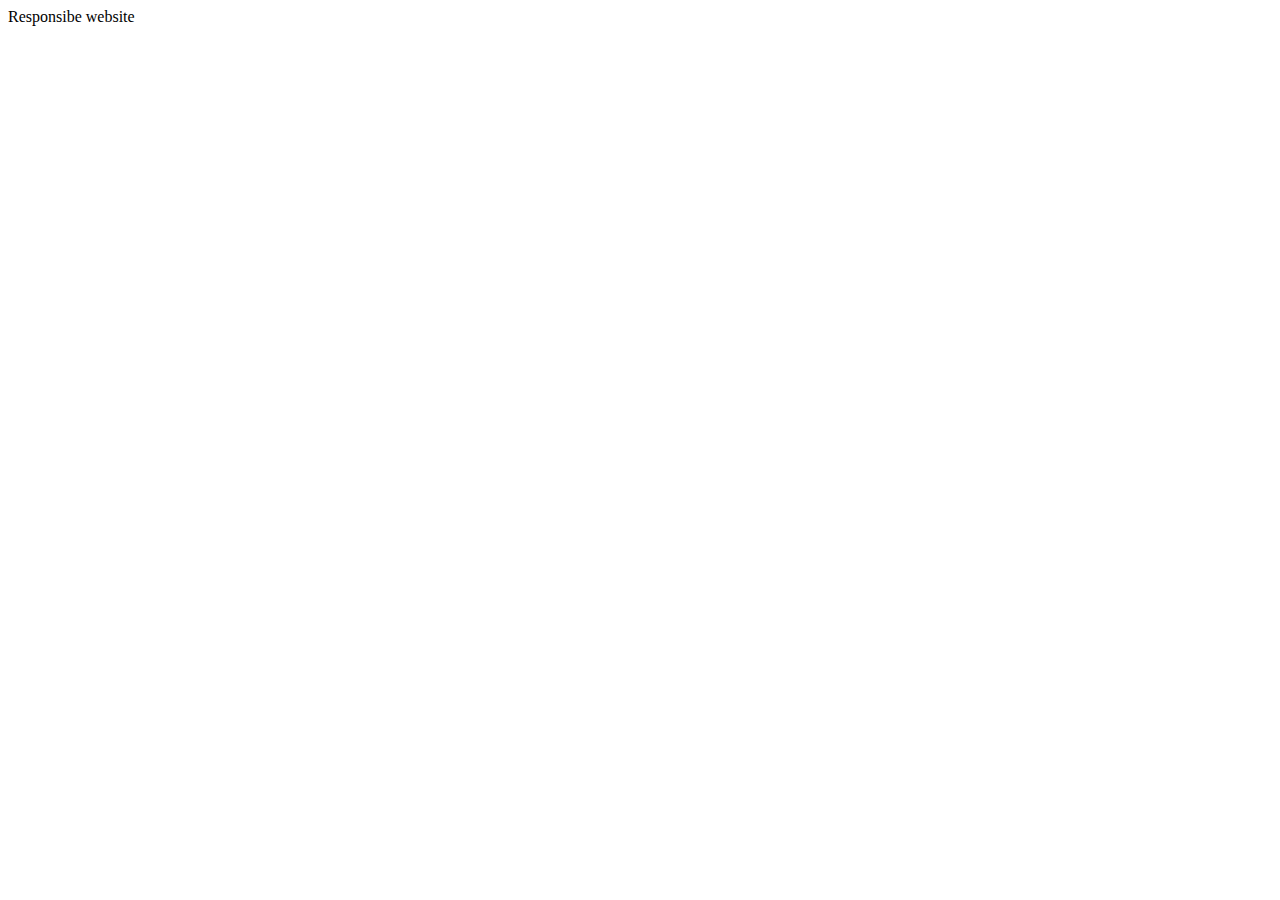
==== index.html @ 09dc8c7e "first commit" ====
<!DOCTYPE html>
<html lang="en">

<head>
    <meta charset="UTF-8">
    <meta http-equiv="X-UA-Compatible" content="IE=edge">
    <meta name="viewport" content="width=device-width, initial-scale=1.0">
    <title>Document</title>
</head>

<body>
    Responsibe website
</body>

</html>
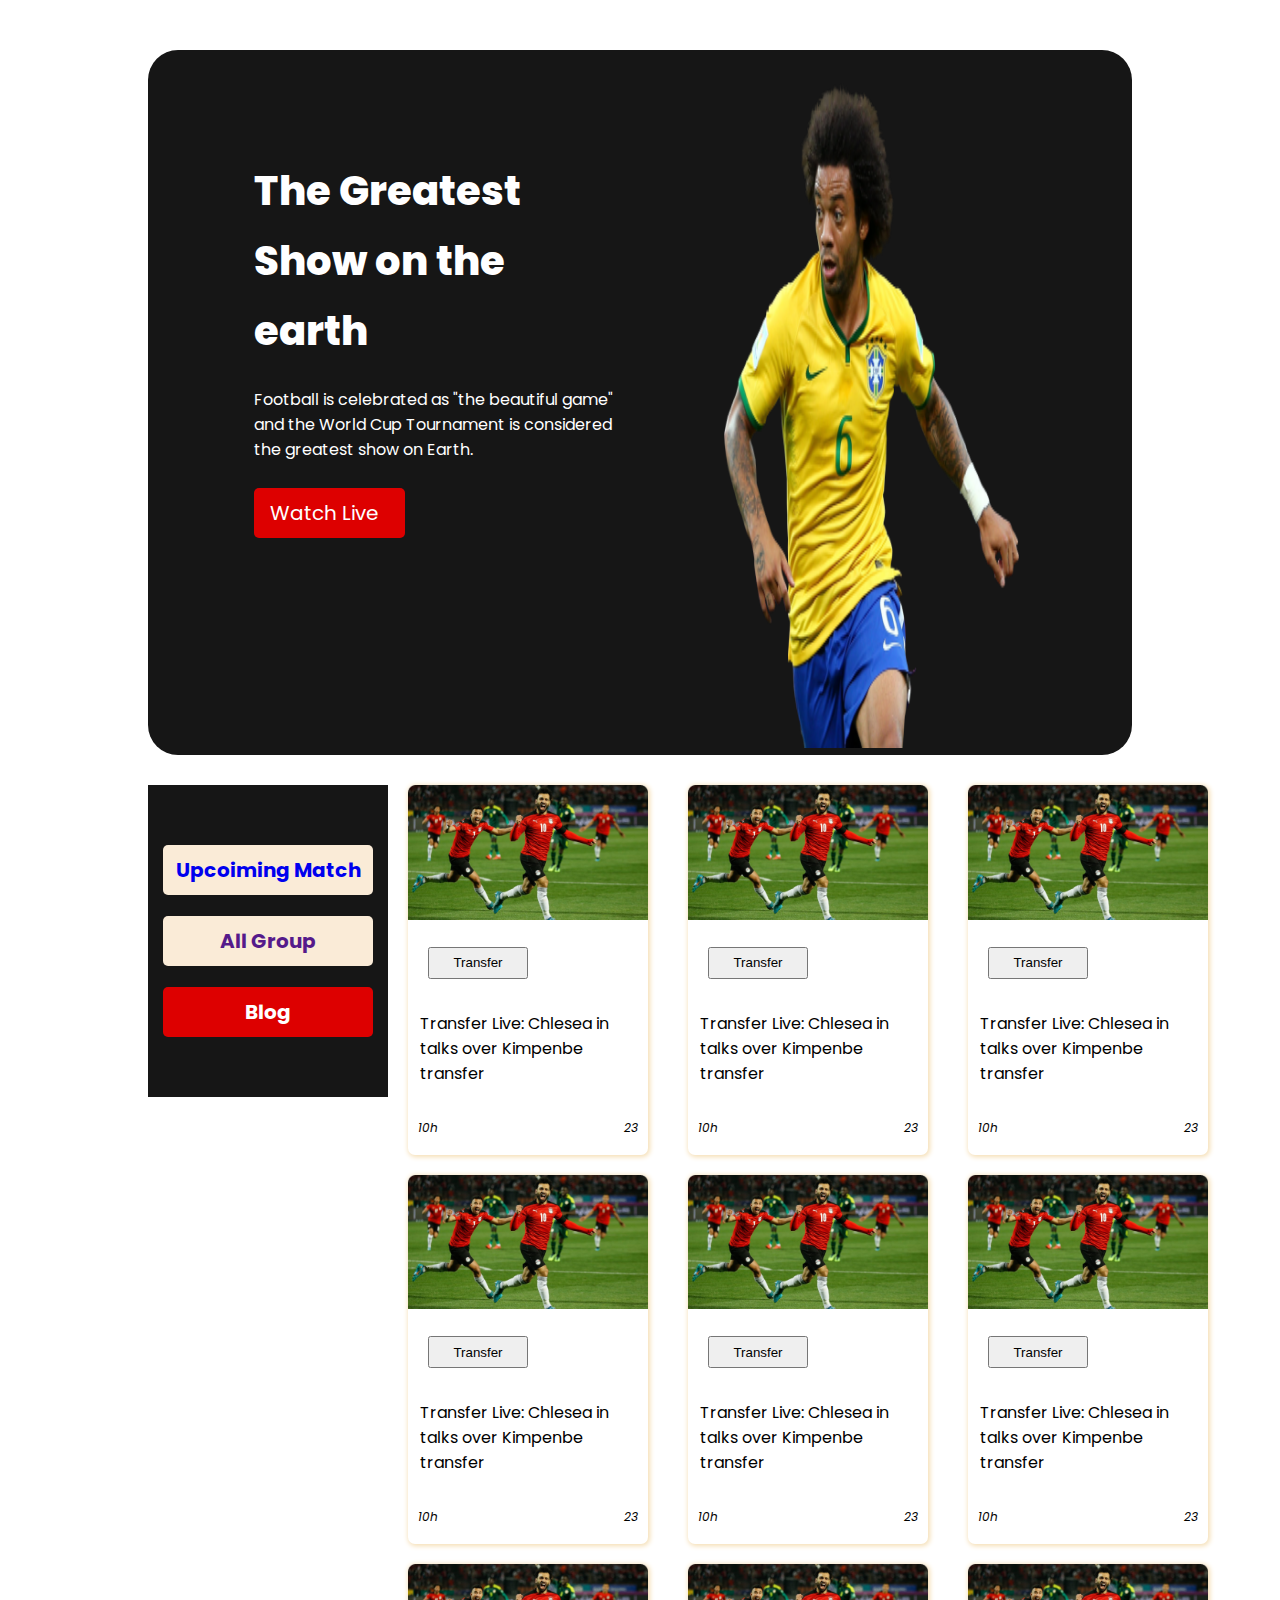
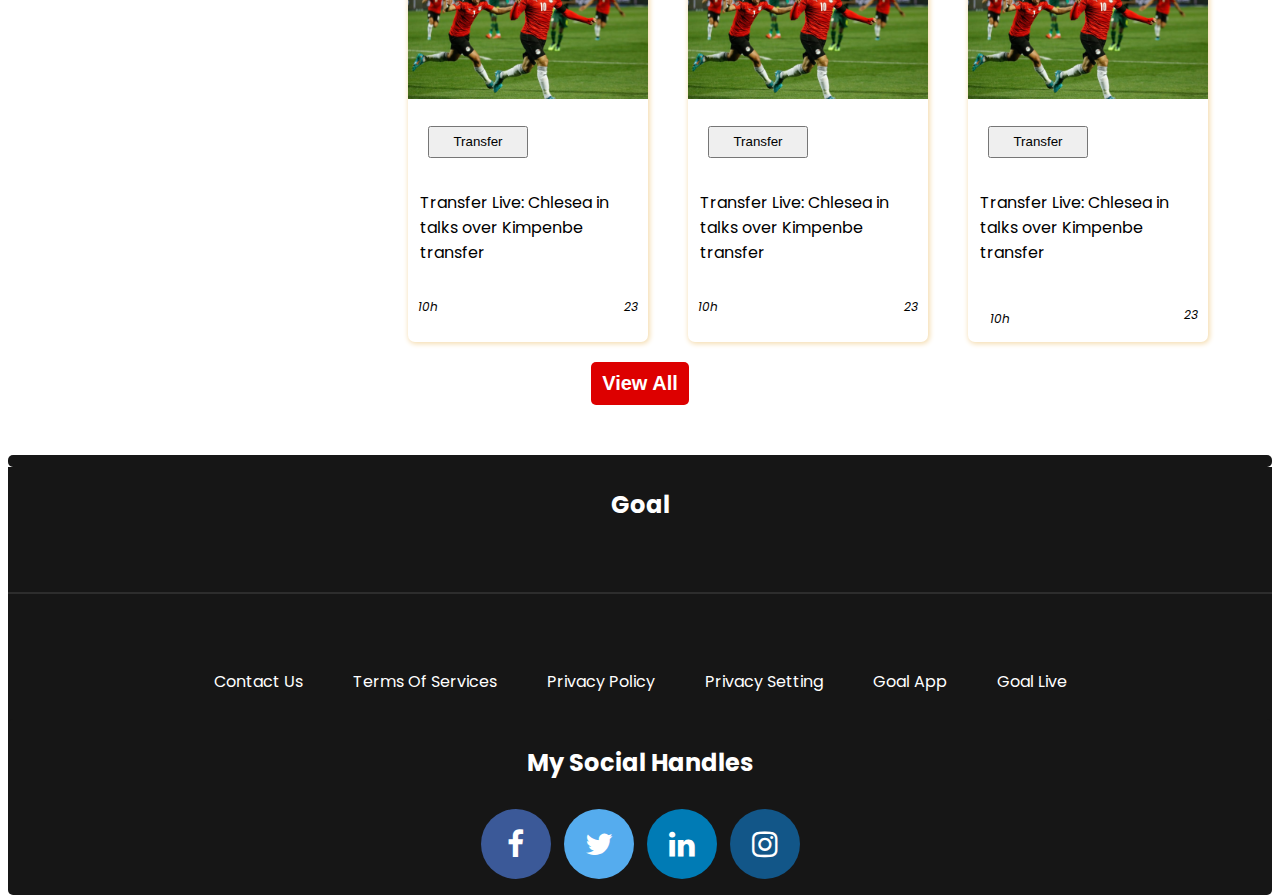
==== commit ac39c45c: "first commit" ====
--- a/index.html
+++ b/index.html
@@ -5,11 +5,217 @@
     <meta charset="UTF-8">
     <meta http-equiv="X-UA-Compatible" content="IE=edge">
     <meta name="viewport" content="width=device-width, initial-scale=1.0">
-    <title>Document</title>
+    <link rel="preconnect" href="https://fonts.googleapis.com">
+    <link rel="preconnect" href="https://fonts.gstatic.com" crossorigin>
+    <link href="https://fonts.googleapis.com/css2?family=Poppins&display=swap" rel="stylesheet">
+    <link rel="stylesheet" href="https://cdnjs.cloudflare.com/ajax/libs/font-awesome/6.1.1/css/all.min.css" integrity="sha512-KfkfwYDsLkIlwQp6LFnl8zNdLGxu9YAA1QvwINks4PhcElQSvqcyVLLD9aMhXd13uQjoXtEKNosOWaZqXgel0g==" crossorigin="anonymous" referrerpolicy="no-referrer"
+    />
+    <link rel="stylesheet" href="https://cdnjs.cloudflare.com/ajax/libs/font-awesome/4.7.0/css/font-awesome.min.css">
+    <link rel="stylesheet" href="index.css">
+    <title>Responsibe Worldcup Website</title>
 </head>
 
 <body>
-    Responsibe website
+    <!-- main section -->
+    <main class="container">
+        <header class="banner-container">
+            <div class="banner">
+                <div class="banner-info ">
+                    <h1>The Greatest</h1>
+                    <h1>Show on the</h1>
+                    <h1>earth</h1>
+                    <p>Football is celebrated as "the beautiful game" and the World Cup Tournament is considered the greatest show on Earth.</p>
+                    <a href="https://www.youtube.com/" target="_blank">Watch Live <i class="fa-sharp fa-solid fa-greater-than"></i> </a>
+                </div>
+                <div class="banner-img ">
+                    <img src="./images/banner.png " alt=" ">
+                </div>
+
+            </div>
+
+        </header>
+        <section class="match-transfer">
+            <div class="side-navbar">
+                <aside class="side-nav">
+                    <a href="hidden.html" target="_blank">Upcoiming Match</a>
+                    <a href="">All Group</a>
+                    <a href="" id="blg">Blog</a>
+                </aside>
+            </div>
+
+
+            <div class="player-transfer">
+                <article class="player-card">
+                    <div>
+                        <img src="./images/player.png" alt="">
+                        <input type="Button" name="Transfer" id="" value="Transfer">
+                        <p class="transfer-info">Transfer Live: Chlesea in talks over Kimpenbe transfer</p>
+                    </div>
+                    <div class="icon-section">
+                        <p>
+                            <i class="fa-regular fa-clock"><span>10h</span></i>
+                        </p>
+                        <p>
+                            <i class="fa-regular fa-comment-dots"><span>23</span></i>
+                        </p>
+                    </div>
+                </article>
+                <article class="player-card">
+                    <div>
+                        <img src="./images/player.png" alt="">
+                        <input type="Button" name="Transfer" id="" value="Transfer">
+                        <p class="transfer-info">Transfer Live: Chlesea in talks over Kimpenbe transfer</p>
+                    </div>
+                    <div class="icon-section">
+                        <p>
+                            <i class="fa-regular fa-clock"><span>10h</span></i>
+                        </p>
+                        <p>
+                            <i class="fa-regular fa-comment-dots"><span>23</span></i>
+                        </p>
+                    </div>
+                </article>
+                <article class="player-card">
+                    <div>
+                        <img src="./images/player.png" alt="">
+                        <input type="Button" name="Transfer" id="" value="Transfer">
+                        <p class="transfer-info">Transfer Live: Chlesea in talks over Kimpenbe transfer</p>
+                    </div>
+                    <div class="icon-section">
+                        <p>
+                            <i class="fa-regular fa-clock"><span>10h</span></i>
+                        </p>
+                        <p>
+                            <i class="fa-regular fa-comment-dots"><span>23</span></i>
+                        </p>
+                    </div>
+                </article>
+                <article class="player-card">
+                    <div>
+                        <img src="./images/player.png" alt="">
+                        <input type="Button" name="Transfer" id="" value="Transfer">
+                        <p class="transfer-info">Transfer Live: Chlesea in talks over Kimpenbe transfer</p>
+                    </div>
+                    <div class="icon-section">
+                        <p>
+                            <i class="fa-regular fa-clock"><span>10h</span></i>
+                        </p>
+                        <p>
+                            <i class="fa-regular fa-comment-dots"><span>23</span></i>
+                        </p>
+                    </div>
+                </article>
+                <article class="player-card">
+                    <div>
+                        <img src="./images/player.png" alt="">
+                        <input type="Button" name="Transfer" id="" value="Transfer">
+                        <p class="transfer-info">Transfer Live: Chlesea in talks over Kimpenbe transfer</p>
+                    </div>
+                    <div class="icon-section">
+                        <p>
+                            <i class="fa-regular fa-clock"><span>10h</span></i>
+                        </p>
+                        <p>
+                            <i class="fa-regular fa-comment-dots"><span>23</span></i>
+                        </p>
+                    </div>
+                </article>
+                <article class="player-card">
+                    <div>
+                        <img src="./images/player.png" alt="">
+                        <input type="Button" name="Transfer" id="" value="Transfer">
+                        <p class="transfer-info">Transfer Live: Chlesea in talks over Kimpenbe transfer</p>
+                    </div>
+                    <div class="icon-section">
+                        <p>
+                            <i class="fa-regular fa-clock"><span>10h</span></i>
+                        </p>
+                        <p>
+                            <i class="fa-regular fa-comment-dots"><span>23</span></i>
+                        </p>
+                    </div>
+                </article>
+                <article class="player-card">
+                    <div>
+                        <img src="./images/player.png" alt="">
+                        <input type="Button" name="Transfer" id="" value="Transfer">
+                        <p class="transfer-info">Transfer Live: Chlesea in talks over Kimpenbe transfer</p>
+                    </div>
+                    <div class="icon-section">
+                        <p>
+                            <i class="fa-regular fa-clock"><span>10h</span></i>
+                        </p>
+                        <p>
+                            <i class="fa-regular fa-comment-dots"><span>23</span></i>
+                        </p>
+                    </div>
+                </article>
+                <article class="player-card">
+                    <div>
+                        <img src="./images/player.png" alt="">
+                        <input type="Button" name="Transfer" id="" value="Transfer">
+                        <p class="transfer-info">Transfer Live: Chlesea in talks over Kimpenbe transfer</p>
+                    </div>
+                    <div class="icon-section">
+                        <p>
+                            <i class="fa-regular fa-clock"><span>10h</span></i>
+                        </p>
+                        <p>
+                            <i class="fa-regular fa-comment-dots"><span>23</span></i>
+                        </p>
+                    </div>
+                </article>
+                <article class="player-card">
+                    <div>
+                        <img src="./images/player.png" alt="">
+                        <input type="Button" name="Transfer" id="" value="Transfer">
+                        <p class="transfer-info">Transfer Live: Chlesea in talks over Kimpenbe transfer</p>
+                    </div>
+                    <div class="icon-section">
+                        <p class="transfer-info">
+                            <i class="fa-regular fa-clock"><span>10h</span></i>
+                        </p>
+                        <p>
+                            <i class="fa-regular fa-comment-dots"><span>23</span></i>
+                        </p>
+                    </div>
+                </article>
+
+            </div>
+
+
+        </section>
+        <div class="view-button">
+            <input type="button" name="" id="" value="View All">
+        </div>
+    </main>
+    <section class="social">
+
+    </section>
+    <footer class="footer-section">
+
+        <div class="goal-area">
+            <h2>Goal</h2>
+        </div>
+        <hr>
+        <div class="footer-area">
+            <span>Contact Us</span>
+            <span>Terms Of Services</span>
+            <span>Privacy Policy</span>
+            <span>Privacy Setting</span>
+            <span>Goal App</span>
+            <span>Goal Live</span>
+        </div>
+        <div style="text-align: center;" class="social">
+            <h2 style="text-align: center;">My Social Handles </h2>
+            <a target="_blank" href="#" class="fa fa-facebook"> </a>
+            <a target="_blank" href="#" class="fa fa-twitter"></a>
+            <a target="_blank" href="#" class="fa fa-linkedin"></a>
+            <a target="_blank" href="#" class="fa fa-instagram"></a>
+
+        </div>
+
+    </footer>
 </body>
 
 </html>--- a/index.css
+++ b/index.css
@@ -0,0 +1,471 @@
+body {
+    font-family: 'Poppins', sans-serif;
+}
+
+.container {
+    margin: 50px 140px;
+}
+
+
+/* banner style */
+
+.banner-container {
+    background-color: #161616;
+    border-radius: 30px;
+    width: 100%;
+}
+
+.banner {
+    display: grid;
+    grid-template-columns: 50% 50%;
+    color: wheat;
+    gap: 60px;
+}
+
+.banner-info {
+    color: white;
+    display: flex;
+    flex-direction: column;
+    padding: 111px 0 111px 106px;
+    gap: 10px;
+    align-items: flex-start;
+}
+
+.banner-info h1 {
+    margin: 0;
+    font-size: 40px;
+    font-weight: 750;
+}
+
+
+/* banner image style */
+
+.banner-img img {
+    margin-top: 33px;
+    margin-left: 24px;
+    margin-right: 79px;
+    width: 60%;
+    height: 665px;
+}
+
+.banner:hover img {
+    transform: rotate(360deg) scale(.8);
+}
+
+.banner img {
+    transition: transform 2s ease-in 0.2s;
+}
+
+.banner-info a {
+    text-decoration: none;
+    color: white;
+    background-color: #DD0000;
+    display: flex;
+    align-items: flex-end;
+    border-radius: 5px;
+    padding: 10px 16px;
+    font-size: 20px;
+}
+
+.fa-sharp {
+    margin-left: 10px;
+}
+
+
+/* sidebar section */
+
+.match-transfer {
+    padding-top: 30px;
+}
+
+aside {
+    width: 140px;
+    height: 20px;
+}
+
+.side-nav {
+    display: grid;
+    grid-template-columns: 3;
+    text-decoration: none;
+    background-color: #161616;
+    height: 212px;
+    align-items: center;
+    justify-content: center;
+    padding: 50px;
+}
+
+.side-nav a:hover {
+    color: salmon;
+}
+
+.side-nav a {
+    text-decoration: none;
+    width: 200px;
+    height: 40px;
+    background-color: antiquewhite;
+    justify-content: center;
+    align-items: center;
+    font-size: 20px;
+    font-weight: 700;
+    display: flex;
+    border-radius: 5px;
+    padding: 5px;
+}
+
+#blg {
+    background-color: #DD0000;
+    color: #FFFFFF;
+    justify-content: center;
+    align-items: center;
+}
+
+
+/* player transfer section */
+
+.match-transfer {
+    display: flex;
+}
+
+.player-transfer {
+    display: grid;
+    grid-template-columns: repeat(3, 1fr);
+}
+
+.player-card img {
+    width: 100%;
+}
+
+.player-card {
+    box-shadow: 1px 1px 5px 1px wheat;
+    border-radius: 7px;
+    height: 362;
+    width: 240px;
+    margin: 0 20px 20px 20px;
+}
+
+.player-card input {
+    display: block;
+    width: 100px;
+    height: 32px;
+    font-weight: 500px;
+    margin: 20px;
+}
+
+.icon-section {
+    display: flex;
+    column-gap: 30px;
+    justify-content: space-between;
+}
+
+.icon-section p {
+    display: flex;
+    align-items: flex-end;
+}
+
+.icon-section p span {
+    margin: 10px;
+    font-size: 12px;
+}
+
+.transfer-info {
+    padding: 5%;
+    align-items: center;
+    margin-bottom: 0;
+}
+
+
+/* hidden Button */
+
+.view-button input {
+    color: white;
+    background-color: #DD0000;
+    font-size: 20px;
+    font-weight: 550;
+    border: none;
+    padding: 10px;
+    border-radius: 5px;
+    width: 10%;
+}
+
+.view-button {
+    display: flex;
+    justify-content: center;
+}
+
+
+/* Footer area */
+
+.footer-section {
+    background-color: #161616;
+    color: #FFFFFF;
+    height: 350px;
+}
+
+.goal-area {
+    display: flex;
+    justify-content: center;
+}
+
+.footer-area {
+    display: flex;
+    justify-content: center;
+}
+
+.footer-area span {
+    margin: 25px;
+}
+
+footer hr {
+    border: 1px solid rgba(255, 255, 255, 0.1);
+    margin-top: 50px;
+    margin-bottom: 50px;
+}
+
+
+/* website two */
+
+.match-summary {
+    display: grid;
+    grid-template-columns: repeat(3, 1fr);
+    gap: 20px;
+}
+
+.schedule-match {
+    margin-left: 20px;
+    box-shadow: 1px 1px 5px 1px wheat;
+    border-radius: 10px;
+    display: flex;
+    flex-direction: column;
+    justify-content: center;
+    width: 100%;
+}
+
+.schedule-match p {
+    margin-left: 60px;
+}
+
+.germany-france-flag {
+    display: flex;
+    justify-content: center;
+    align-items: center;
+}
+
+.flag {
+    margin: 0px 20px;
+}
+
+.flag img {
+    width: 50px;
+}
+
+.schedule-name {
+    display: flex;
+    margin-left: 20px;
+}
+
+.schedule-name h3 {
+    margin-left: 10px;
+    margin-right: 10px;
+    display: flex;
+    justify-content: center;
+}
+
+
+/* social media */
+
+.social {
+    text-decoration: none;
+    background-color: #161616;
+    padding: 6px 5px;
+    border-radius: 5px;
+    color: white;
+    font-weight: 700;
+}
+
+.fa {
+    padding: 20px;
+    width: 40px;
+    font-size: 30px;
+    width: 30px;
+    text-align: center;
+    text-decoration: none;
+    margin: 10px 5px;
+    border-radius: 50%;
+}
+
+.fa:hover {
+    opacity: 0.7;
+}
+
+.fa-facebook {
+    background: #3B5998;
+    color: white;
+}
+
+.fa-twitter {
+    background: #55ACEE;
+    color: white;
+}
+
+.fa-linkedin {
+    background: #007bb5;
+    color: white;
+}
+
+.fa-instagram {
+    background: #125688;
+    color: white;
+}
+
+.social h2 {
+    color: white;
+}
+
+
+/* media query start */
+
+
+/* mobile device */
+
+@media only screen and (max-width: 768px) {
+    body {
+        width: 100%;
+        justify-content: center;
+        align-items: center;
+    }
+    .container {
+        width: 100%;
+    }
+    .banner {
+        display: flex;
+        flex-direction: column;
+        width: 100%;
+    }
+    .banner-info {
+        width: 100%;
+        padding: 50px 0px;
+        display: flex;
+        text-align: center;
+        align-items: center;
+    }
+    .match-transfer {
+        display: flex;
+        flex-direction: column;
+        justify-content: center;
+    }
+    .side-navbar {
+        background-color: white;
+        width: 23%;
+        height: 280px;
+        display: flex;
+        justify-content: center;
+        align-items: center;
+        border-radius: 5px;
+    }
+    .side-nav a {
+        box-shadow: 1px 1px 5px 1px gray;
+    }
+    .player-transfer {
+        display: grid;
+        grid-template-columns: 100%;
+    }
+    .view-button {
+        display: none;
+    }
+    .footer-area {
+        width: 100%;
+        display: flex;
+        flex-direction: column;
+        justify-content: center;
+        align-items: center;
+        background-color: #161616;
+        height: 344px;
+        color: #FFFFFF
+    }
+    footer hr {
+        border: 1px solid rgba(255, 255, 255, 0.1);
+    }
+    .footer-area span {
+        font-weight: 600;
+        margin: 5px;
+        display: flex;
+        flex-direction: column;
+    }
+    .goal-area {
+        display: flex;
+        justify-content: center;
+        flex-direction: column;
+        align-items: center;
+    }
+    .social {
+        display: flex;
+        justify-content: center;
+        align-items: center;
+        flex-direction: column;
+    }
+}
+
+
+/* tablet-view */
+
+@media only screen and (max-width: 768px)and (max-width:992px) {
+    .match-transfer {
+        display: flex;
+        flex-direction: column;
+        justify-content: center;
+    }
+    .side-navbar {
+        background-color: wheat;
+        width: 23%;
+        height: 280px;
+        display: flex;
+        justify-content: center;
+        align-items: center;
+        border-radius: 5px;
+    }
+    .side-nav {
+        display: flex;
+        gap: 20px;
+    }
+    .side-nav a {
+        box-shadow: 1px 1px 5px 1px salmon;
+    }
+    .player-transfer {
+        display: grid;
+        grid-template-columns: repeat(2, 1fr);
+    }
+    .view-button {
+        display: block;
+    }
+    .footer-area {
+        width: 100%;
+        display: flex;
+        flex-direction: column;
+        justify-content: center;
+        align-items: center;
+        background-color: #161616;
+        height: 344px;
+        color: #FFFFFF
+    }
+    footer hr {
+        border: 1px solid rgba(255, 255, 255, 0.1);
+    }
+    .footer-area span {
+        font-weight: 600;
+        margin: 5px;
+        display: flex;
+        flex-direction: column;
+    }
+    .goal-area {
+        display: flex;
+        justify-content: center;
+        flex-direction: column;
+        align-items: center;
+    }
+    .social {
+        display: flex;
+        justify-content: center;
+        align-items: center;
+        flex-direction: column;
+    }
+}